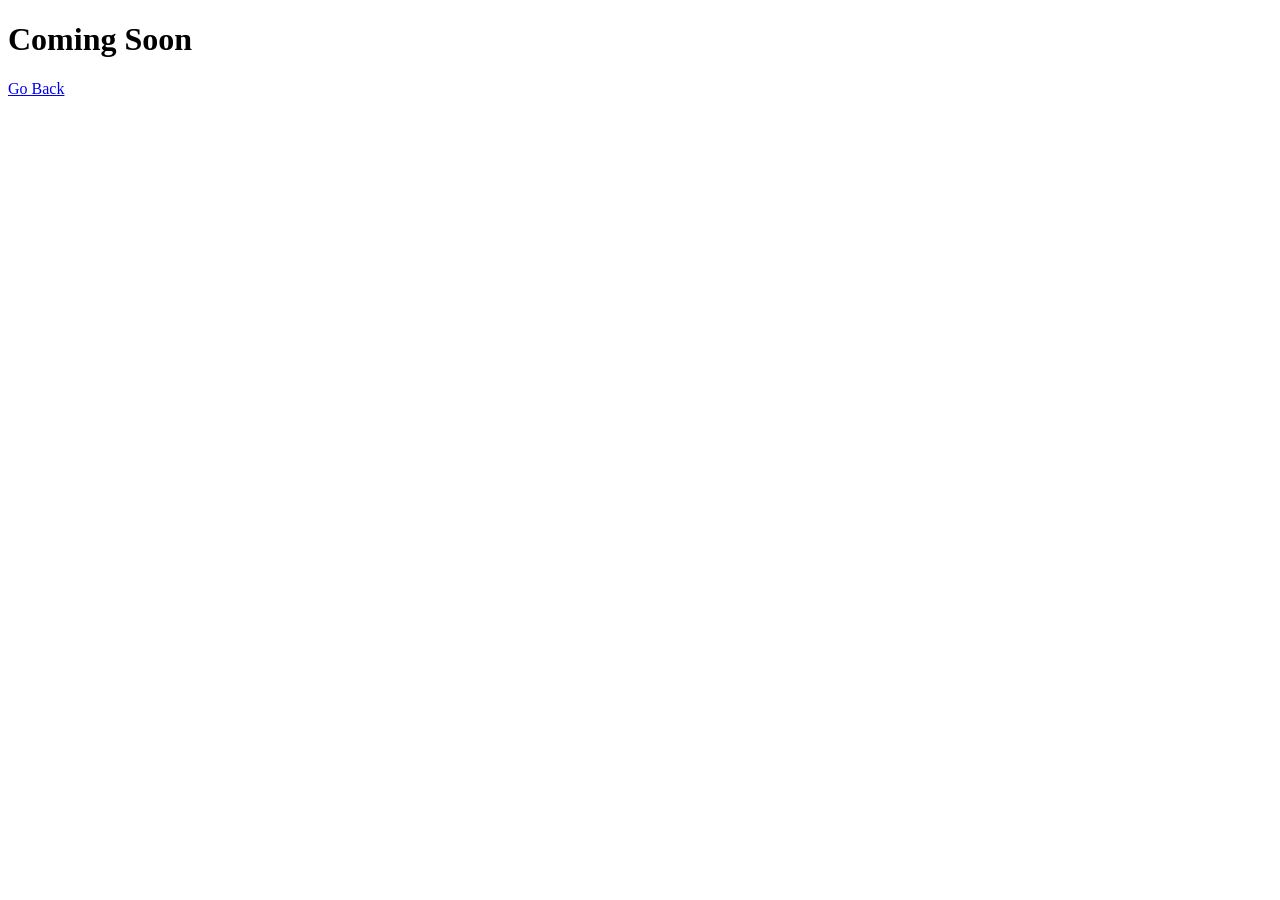
==== Learn.html @ 95921ab7 "new commit" ====
<!DOCTYPE html>
<html lang="en">
<head>
  <meta charset="UTF-8">
  <meta name="viewport" content="width=device-width, initial-scale=1.0">
  <title>Document</title>
</head>
<body>
  <h1>Coming Soon</h1>
  <a href="./index.html">Go Back</a>
</body>
</html>
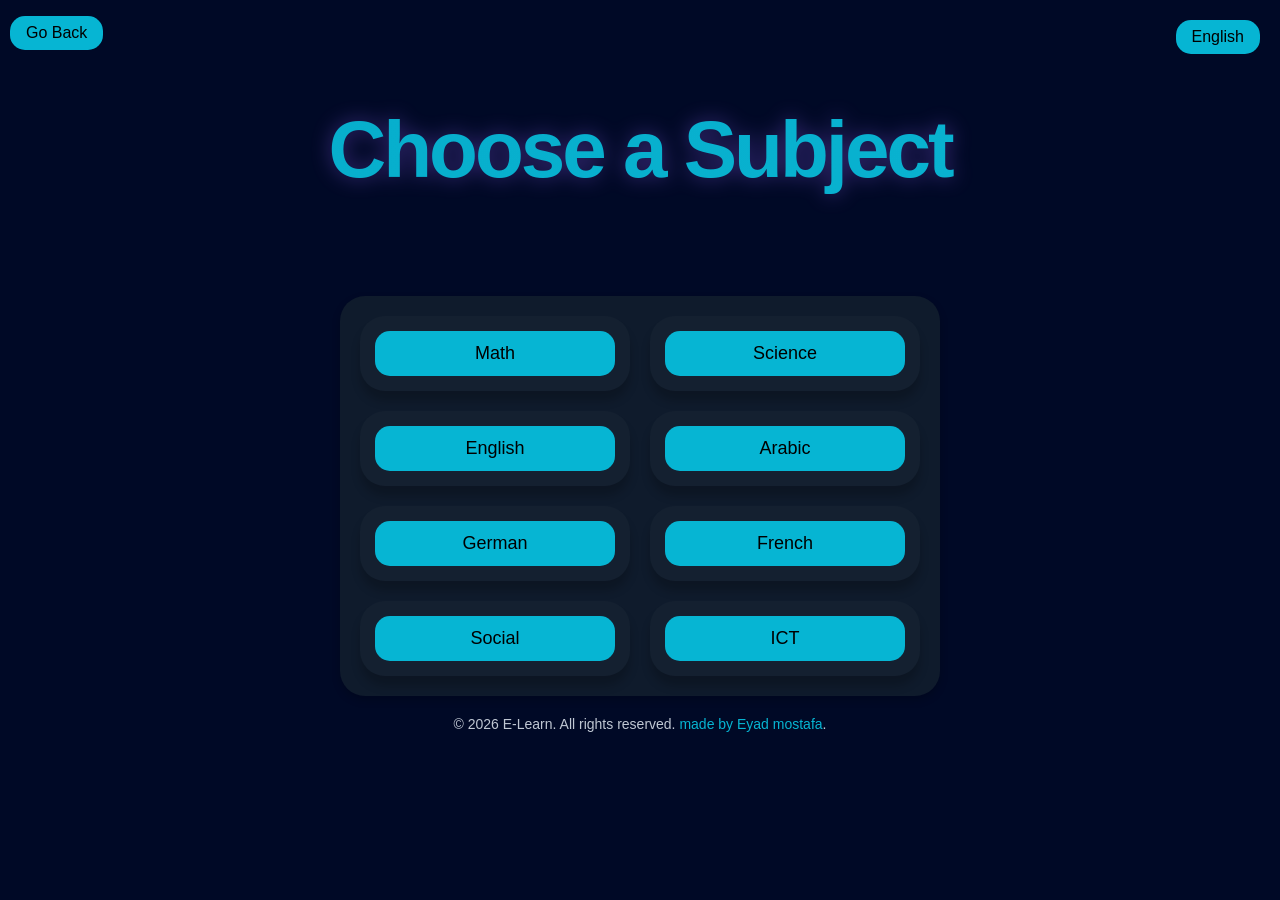
==== commit f2841abd: "change commit" ====
--- a/Learn.html
+++ b/Learn.html
@@ -1,12 +1,80 @@
-<!DOCTYPE html>
+<!doctype html>
 <html lang="en">
-<head>
-  <meta charset="UTF-8">
-  <meta name="viewport" content="width=device-width, initial-scale=1.0">
-  <title>Document</title>
-</head>
-<body>
-  <h1>Coming Soon</h1>
-  <a href="./index.html">Go Back</a>
-</body>
-</html>+  <head>
+    <meta charset="UTF-8" />
+    <meta name="viewport" content="width=device-width, initial-scale=1.0" />
+    <title>E-Learn Learning</title>
+    <link rel="stylesheet" href="style.css" />
+  </head>
+  <body>
+    <div id="quiz-button">
+      <a class="go-back-button" data-i18n="goBack" href="./index.html"
+        >Go Back</a
+      >
+    </div>
+    <button
+      id="language-toggle"
+      class="language-toggle"
+      type="button"
+      onclick="cycleLanguage()"
+      aria-label="Change language"
+    >
+      English
+    </button>
+    <h1 data-i18n="chooseSubject">Choose a Subject</h1>
+    <div id="quiz-container">
+      <div id="quiz-container2">
+        <div id="quiz">
+          <button id="math" onclick="selectSubject('Math')">Math</button>
+        </div>
+      </div>
+      <div id="quiz-container2">
+        <div id="quiz">
+          <button id="science" onclick="selectSubject('Science')">
+            Science
+          </button>
+        </div>
+      </div>
+      <div id="quiz-container2">
+        <div id="quiz">
+          <button id="english" onclick="selectSubject('English')">
+            English
+          </button>
+        </div>
+      </div>
+      <div id="quiz-container2">
+        <div id="quiz">
+          <button id="arabic" onclick="selectSubject('Arabic')">Arabic</button>
+        </div>
+      </div>
+      <div id="quiz-container2">
+        <div id="quiz">
+          <button id="german" onclick="selectSubject('German')">German</button>
+        </div>
+      </div>
+      <div id="quiz-container2">
+        <div id="quiz">
+          <button id="french" onclick="selectSubject('French')">French</button>
+        </div>
+      </div>
+      <div id="quiz-container2">
+        <div id="quiz">
+          <button id="social" onclick="selectSubject('Social')">Social</button>
+        </div>
+      </div>
+      <div id="quiz-container2">
+        <div id="quiz">
+          <button id="ict" onclick="selectSubject('ICT')">ICT</button>
+        </div>
+      </div>
+    </div>
+    <footer>
+      <p>
+        &copy; 2026 E-Learn. All rights reserved.
+        <a href="https://github.com/Eyad230">made by Eyad mostafa</a>.
+      </p>
+    </footer>
+    <script src="additional-questions.js"></script>
+    <script src="main.js"></script>
+  </body>
+</html>
--- a/style.css
+++ b/style.css
@@ -0,0 +1,453 @@
+body {
+  font-family: "Segoe UI", Tahoma, Helvetica, Arial, sans-serif;
+  margin: 10px;
+  padding: 0;
+  background-color: #000926;
+  color: #e5edf5;
+  font-size: 16px;
+  text-decoration: none;
+  text-align: center;
+}
+
+.language-toggle {
+  position: absolute;
+  top: 20px;
+  right: 20px;
+  z-index: 1;
+  width: fit-content;
+  margin: 0;
+  padding: 8px 16px;
+  border: 0;
+  border-radius: 15px;
+  background-color: #06b5d3;
+  color: #000000;
+  cursor: pointer;
+  font: inherit;
+  transition:
+    background-color 0.3s ease,
+    color 0.3s ease,
+    transform 0.3s ease;
+}
+
+.language-toggle:hover {
+  background-color: #0f1b2c;
+  color: #06b5d3;
+  transform: translateY(-3px);
+}
+
+a {
+  text-decoration: none;
+  color: #000000;
+}
+img {
+  max-width: 50%;
+}
+/* Main Container */
+#quiz-container {
+  margin: 100px auto 0;
+  width: min(600px, calc(100% - 30px));
+  padding: 20px;
+
+  background-color: #0f1b2c;
+  border-radius: 25px;
+
+  box-shadow: 0 4px 8px rgba(0, 0, 0, 0.2);
+
+  /* كل اتنين جنب بعض */
+  display: grid;
+  grid-template-columns: repeat(2, minmax(0, 1fr));
+  gap: 20px;
+
+  box-sizing: border-box;
+}
+
+#quiz-container.question-layout,
+#quiz-container.result-layout {
+  grid-template-columns: minmax(0, 1fr);
+}
+
+#quiz-container.result-layout > .result-card {
+  width: 100%;
+  grid-column: 1 / -1;
+}
+
+/* Subject Container */
+#quiz-container2 {
+  min-width: 0;
+  margin: 0;
+  padding: 15px;
+
+  background-color: #142030;
+  border-radius: 25px;
+
+  box-shadow: 0 10px 10px rgba(0, 0, 0, 0.2);
+
+  transition: 0.3s ease;
+  box-sizing: border-box;
+}
+
+#quiz-container2:hover {
+  transform: translateY(-3px);
+}
+
+/* Quiz */
+#quiz {
+  width: 100%;
+}
+
+.landing-container {
+  width: fit-content;
+}
+
+#quiz-container2.landing-container {
+  margin: 0 auto;
+}
+
+.landing-quiz {
+  width: fit-content;
+}
+
+.start-links {
+  display: flex;
+  align-items: center;
+  justify-content: center;
+  gap: 12px;
+  padding: 10px;
+  border-radius: 15px;
+  background-color: #06b5d3;
+  text-align: center;
+}
+
+.start-links a {
+  display: inline-block;
+  padding: 10px 16px;
+  border-radius: 15px;
+  background-color: transparent;
+  color: #000000;
+  transition:
+    background-color 0.3s ease,
+    color 0.3s ease;
+}
+
+.start-links a:hover {
+  background-color: #0f1b2c;
+  color: #06b5d3;
+}
+
+#quiz h2,
+#answers {
+  width: 100%;
+  box-sizing: border-box;
+}
+
+#quiz .final-score,
+#quiz .result-content {
+  display: block;
+  width: 100%;
+  box-sizing: border-box;
+}
+
+#answers {
+  display: grid;
+  grid-template-columns: minmax(0, 1fr);
+  gap: 10px;
+}
+
+/* Subject */
+#quiz button {
+  width: 100%;
+  box-sizing: border-box;
+
+  background-color: #06b5d3;
+  color: #000000;
+
+  border: none;
+  padding: 12px 10px;
+  border-radius: 15px;
+
+  cursor: pointer;
+  transition: background-color 0.3s ease;
+
+  font-family: inherit;
+  font-size: 18px;
+}
+
+#quiz button:hover {
+  background-color: #0f1b2c;
+  color: #06b5d3;
+}
+
+#quiz button.result-content + button.result-content {
+  margin-top: 12px;
+}
+
+#quiz button.back-to-subjects {
+  transition:
+    background-color 0.3s ease,
+    color 0.3s ease,
+    transform 0.3s ease;
+}
+
+#quiz button.back-to-subjects:hover {
+  transform: translateY(-3px);
+}
+
+#quiz-button {
+  grid-column: 1 / -1;
+  justify-self: left;
+  width: fit-content;
+  margin-top: 16px;
+  margin-bottom: 5px;
+  box-sizing: border-box;
+}
+
+.go-back-button {
+  display: inline-block;
+  padding: 8px 16px;
+  border-radius: 15px;
+  background-color: #06b5d3;
+  color: #000000;
+  font-size: 16px;
+  transition:
+    background-color 0.3s ease,
+    color 0.3s ease,
+    transform 0.3s ease;
+}
+
+.go-back-button:hover {
+  background-color: #0f1b2c;
+  color: #06b5d3;
+  transform: translateY(-3px);
+}
+
+#quiz-button.result-content + button.result-content {
+  margin-top: 12px;
+}
+a:hover {
+  color: #06b5d3;
+  transition: 0.3s;
+}
+/* Footer */
+footer {
+  width: 100%;
+  margin-top: 20px;
+  font-size: 14px;
+  color: #e5edf5d5;
+  text-align: center;
+}
+
+footer p {
+  width: 100%;
+  margin-inline: auto;
+  text-align: center;
+}
+
+footer a {
+  color: #06b5d3;
+  text-decoration: none;
+}
+
+/* =========================
+   Tablets
+========================= */
+
+@media (max-width: 700px) {
+  #quiz-container {
+    margin-top: 60px;
+    width: calc(100% - 20px);
+    padding: 15px;
+    gap: 15px;
+  }
+
+  #quiz-container2 {
+    padding: 12px;
+  }
+
+  #quiz button {
+    font-size: 17px;
+    padding: 11px 8px;
+  }
+}
+
+/* =========================
+   Small Phones
+========================= */
+
+@media (max-width: 480px) {
+  body {
+    margin: 5px;
+  }
+
+  #quiz-container {
+    margin-top: 40px;
+    width: 100%;
+    padding: 10px;
+    gap: 10px;
+
+    /* يفضلوا اتنين جنب بعض */
+    grid-template-columns: repeat(2, minmax(0, 1fr));
+
+    border-radius: 20px;
+  }
+
+  #quiz-container2 {
+    padding: 8px;
+    border-radius: 16px;
+  }
+
+  #quiz button {
+    padding: 10px 4px;
+    font-size: 15px;
+    border-radius: 12px;
+  }
+
+  footer {
+    font-size: 12px;
+  }
+}
+
+/* =========================
+   Very Small Phones
+========================= */
+
+@media (max-width: 320px) {
+  #quiz-container {
+    grid-template-columns: 1fr;
+    padding: 10px;
+  }
+
+  #quiz-container2 {
+    padding: 10px;
+  }
+
+  #quiz button {
+    font-size: 16px;
+    padding: 11px;
+  }
+}
+.subject-title {
+  letter-spacing: 0.0em;
+}
+.submit-toggle {
+  padding: 10px 45px;
+  border: 1px solid #06adcb;
+  border-radius: 15px;
+  color: #031722;
+  background-color: #06b5d3;
+  font: inherit;
+  font-size: 15px;
+  font-weight: 650;
+  letter-spacing: 0.04em;
+  transition:
+    transform 0.2s ease,
+    background 0.2s ease,
+    color 0.2s ease;
+}
+.rest-toggle {
+  padding: 10px 15px;
+  border: 1px solid #06adcb;
+  border-radius: 15px;
+  color: #031722;
+  background-color: #06b5d3;
+  font: inherit;
+  font-size: 15px;
+  font-weight: 650;
+  letter-spacing: 0.04em;
+  transition:
+    transform 0.2s ease,
+    background 0.2s ease,
+    color 0.2s ease;
+}
+.submit-toggle:hover,
+.rest-toggle:hover {
+  transform: translateY(-2px);
+  background: #0f1b2c;
+  color: #06b5d3;
+}
+.submit-toggle,
+.rest-toggle:active {
+  transform: translateY(0);
+}
+.submit-toggle,
+.rest-toggle,
+#phone-selection,
+#password-selection,
+#email-selection,
+#name-selection,
+#age-selection {
+  display: flex;
+  align-items: center;
+  gap: 12px;
+  text-align: left;
+  margin: 10px 0 20px;
+  margin-top: 30px;
+}
+#phone-selection p,
+#password-selection p,
+#email-selection p,
+#name-selection p,
+#age-selection p {
+  margin: 0;
+  color: #00f7ffc9;
+  font-size: 18px;
+}
+
+#age-selection select {
+  padding: 0px 10px;
+  border-radius: 10px;
+  border: 1px solid #046a7b;
+  background-color: #0f1b2c;
+  color: #e5edf5;
+  font: inherit;
+}
+#phone-selection input,
+#email-selection input,
+#name-selection input,
+#password-selection input {
+  width: 50%;
+  padding: 8px 12px;
+  border-radius: 10px;
+  border: 1px solid #035b6a;
+  background-color: #0f1b2c;
+  color: #e5edf5;
+  font: inherit;
+  box-sizing: border-box;
+}
+#phone-selection input::placeholder,
+#password-selection input::placeholder,
+#email-selection input::placeholder,
+#name-selection input::placeholder {
+  color: #9bb1c5;
+}
+
+h1 {
+  font-size: clamp(45px, 7vw, 80px);
+
+  font-weight: 800;
+
+  letter-spacing: -3px;
+
+  margin-bottom: 12px;
+
+  background: linear-gradient(90deg, #06adcb, #09b3d1, #b9bebe, #ffffff);
+
+  background-size: 300% auto;
+
+  -webkit-background-clip: text;
+  background-clip: text;
+
+  color: transparent;
+
+  animation: gradientMove 6s linear infinite;
+
+  filter: drop-shadow(0 0 10px #8b5cf666);
+}
+@keyframes gradientMove {
+  0% {
+    background-position: 0% center;
+  }
+
+  100% {
+    background-position: 300% center;
+  }
+}
